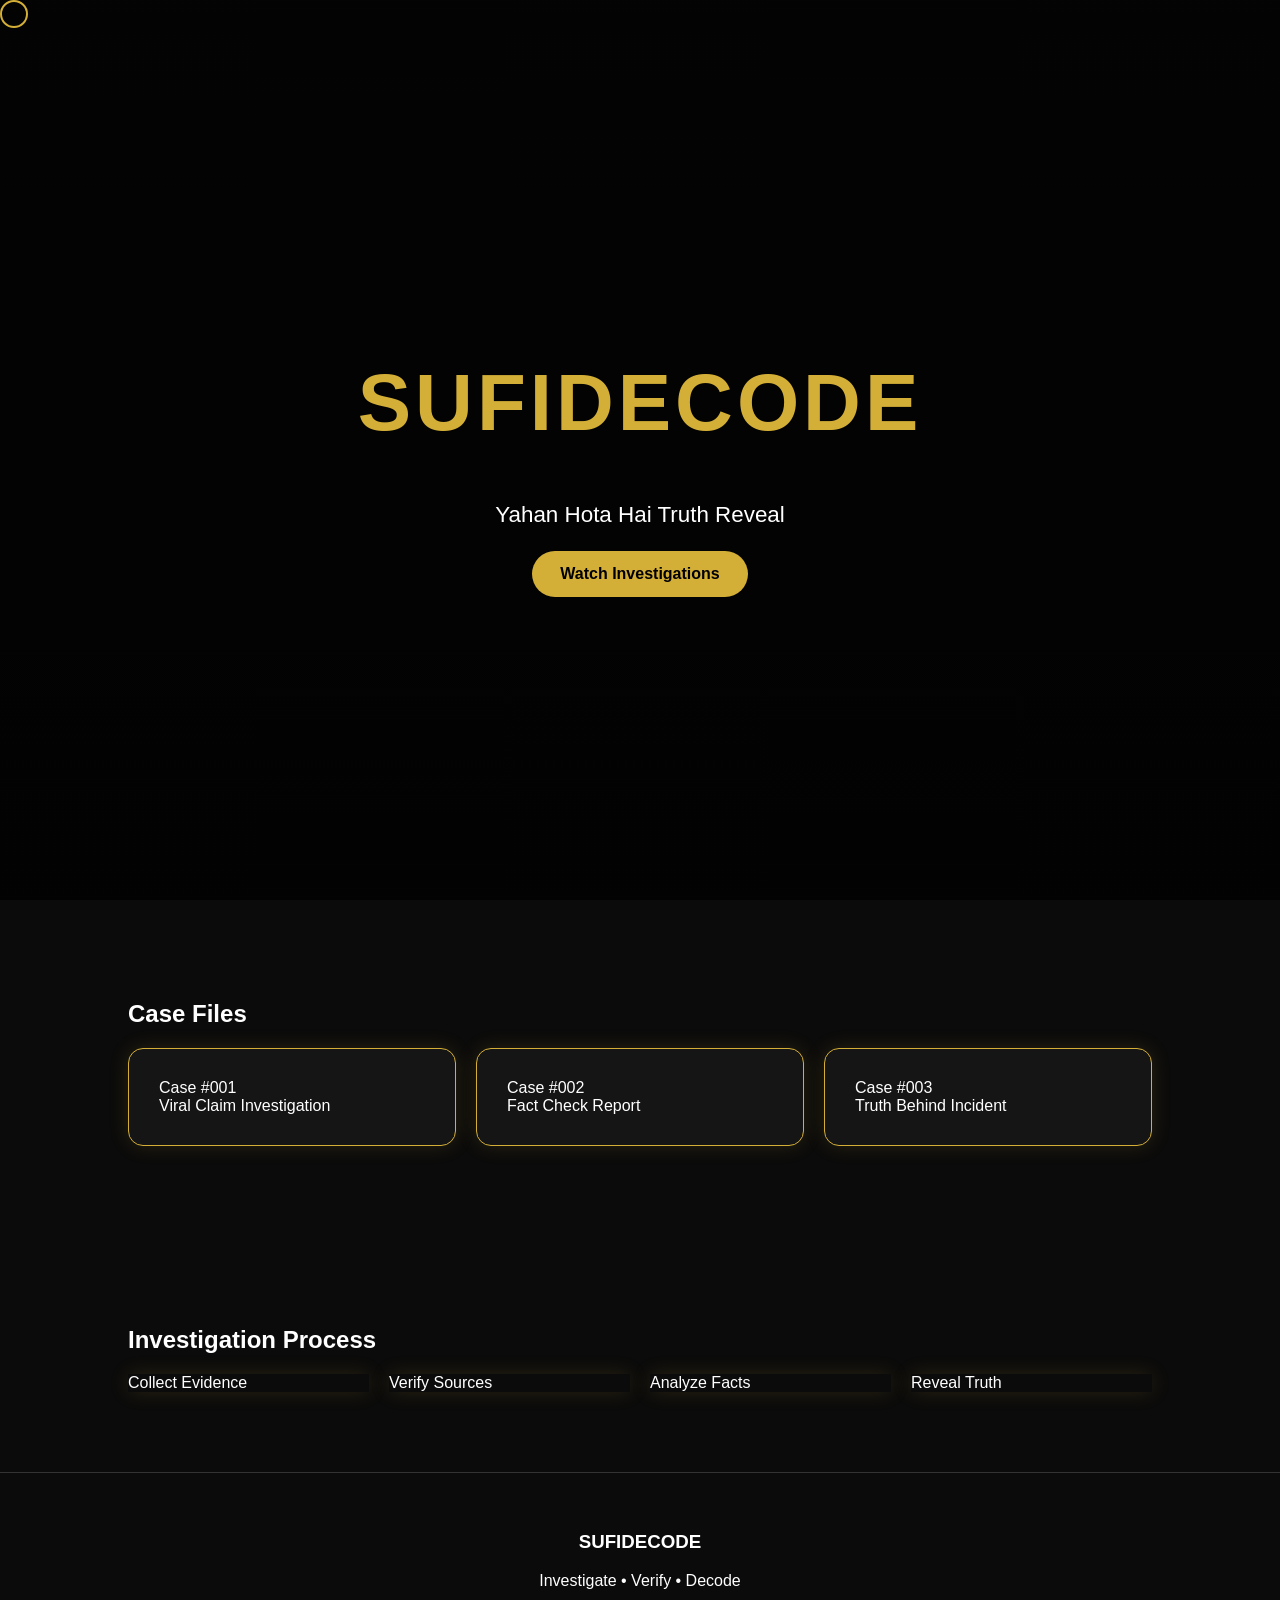
==== index.html @ 039d51c9 "Rename index-1.html to index.html" ====
<!DOCTYPE html>
<html lang="en">
<head>
<meta charset="UTF-8">
<meta name="viewport" content="width=device-width, initial-scale=1.0">
<title>SufiDecode | Truth Reveal</title>
<link rel="stylesheet" href="style.css">
</head>
<body>

<div class="cursor"></div>

<header class="hero">
  <div class="overlay"></div>
  <div class="hero-content">
    <h1>SUFIDECODE</h1>
    <p>Yahan Hota Hai Truth Reveal</p>
    <a href="https://www.youtube.com/@sufidecode" target="_blank" class="btn">Watch Investigations</a>
  </div>
</header>

<section class="cases">
  <h2>Case Files</h2>
  <div class="grid">
    <div class="card">Case #001<br>Viral Claim Investigation</div>
    <div class="card">Case #002<br>Fact Check Report</div>
    <div class="card">Case #003<br>Truth Behind Incident</div>
  </div>
</section>

<section class="process">
  <h2>Investigation Process</h2>
  <div class="steps">
    <div>Collect Evidence</div>
    <div>Verify Sources</div>
    <div>Analyze Facts</div>
    <div>Reveal Truth</div>
  </div>
</section>

<footer>
  <h3>SUFIDECODE</h3>
  <p>Investigate • Verify • Decode</p>
</footer>

<script src="script.js"></script>
</body>
</html>
---- style.css ----
body{
margin:0;
font-family:Arial,sans-serif;
background:#0b0b0b;
color:white;
overflow-x:hidden;
}
.hero{
height:100vh;
background:linear-gradient(rgba(0,0,0,.7),rgba(0,0,0,.8)),
url('https://images.unsplash.com/photo-1505664194779-8beaceb93744?q=80&w=1600&auto=format&fit=crop') center/cover;
display:flex;
justify-content:center;
align-items:center;
text-align:center;
}
.hero h1{
font-size:5rem;
color:#d4af37;
letter-spacing:4px;
}
.hero p{
font-size:1.4rem;
}
.btn{
display:inline-block;
padding:14px 28px;
background:#d4af37;
color:black;
text-decoration:none;
border-radius:30px;
font-weight:bold;
}
section{padding:80px 10%;}
.grid{
display:grid;
grid-template-columns:repeat(auto-fit,minmax(250px,1fr));
gap:20px;
}
.card{
background:#151515;
padding:30px;
border:1px solid #d4af37;
border-radius:15px;
transition:.3s;
}
.card:hover{
transform:translateY(-8px);
}
.steps{
display:grid;
grid-template-columns:repeat(auto-fit,minmax(180px,1fr));
gap:20px;
}
.steps div,.card{
box-shadow:0 0 20px rgba(212,175,55,.15);
}
footer{
text-align:center;
padding:40px;
border-top:1px solid #333;
}
.cursor{
width:24px;height:24px;
border:2px solid #d4af37;
border-radius:50%;
position:fixed;
pointer-events:none;
z-index:9999;
}
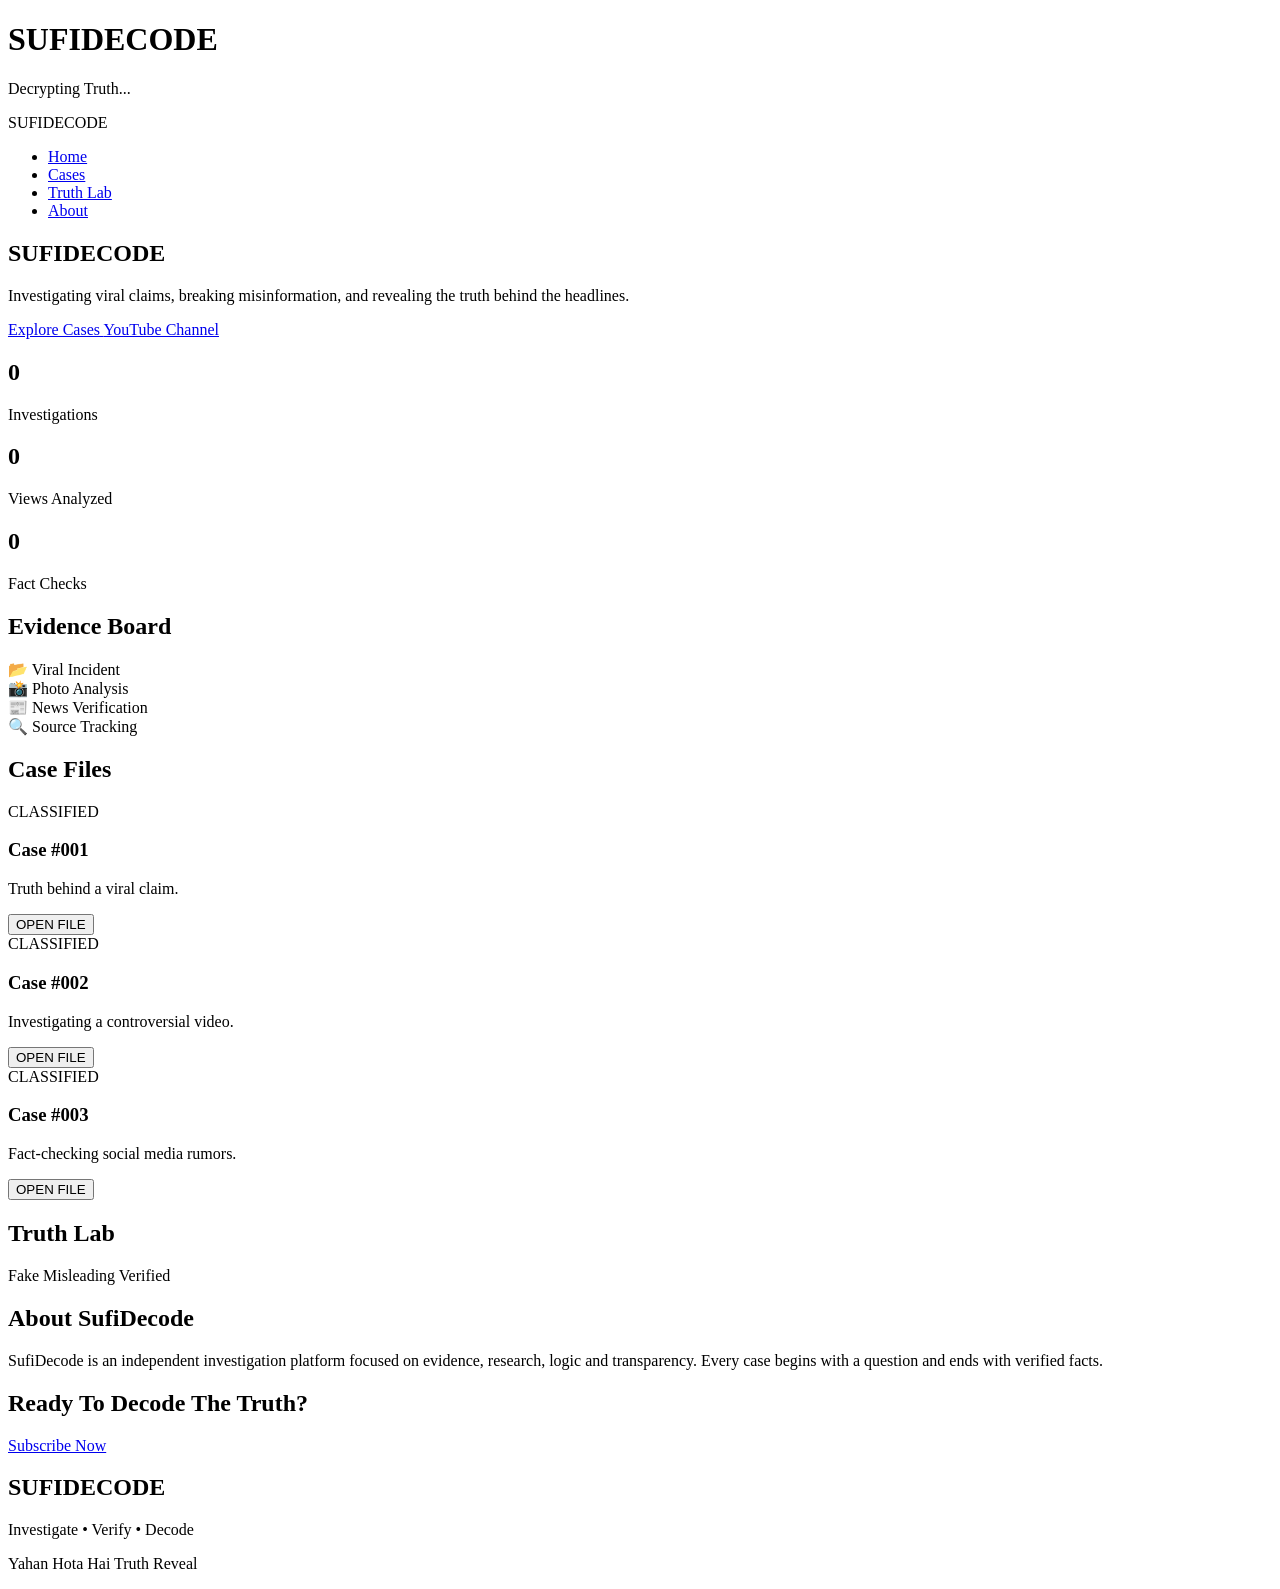
==== commit 4d6d1144: "Create index.html" ====
--- a/index.html
+++ b/index.html
@@ -1,48 +1,343 @@
 <!DOCTYPE html>
 <html lang="en">
+
 <head>
 <meta charset="UTF-8">
 <meta name="viewport" content="width=device-width, initial-scale=1.0">
-<title>SufiDecode | Truth Reveal</title>
+
+<title>SufiDecode | Investigate • Verify • Decode</title>
+
+<meta name="description"
+content="SufiDecode investigates viral claims, incidents and stories through evidence-based analysis.">
+
 <link rel="stylesheet" href="style.css">
+
+<link href="https://fonts.googleapis.com/css2?family=Inter:wght@300;400;500;700;900&display=swap" rel="stylesheet">
+
+<script src="https://cdnjs.cloudflare.com/ajax/libs/gsap/3.12.5/gsap.min.js"></script>
+
 </head>
+
 <body>
 
+<!-- LOADER -->
+
+<div class="loader">
+
+<div class="loader-box">
+
+<h1>SUFIDECODE</h1>
+
+<p>Decrypting Truth...</p>
+
+<div class="loading-bar">
+<div class="loading-fill"></div>
+</div>
+
+</div>
+
+</div>
+
+<!-- CUSTOM CURSOR -->
+
 <div class="cursor"></div>
 
-<header class="hero">
-  <div class="overlay"></div>
-  <div class="hero-content">
-    <h1>SUFIDECODE</h1>
-    <p>Yahan Hota Hai Truth Reveal</p>
-    <a href="https://www.youtube.com/@sufidecode" target="_blank" class="btn">Watch Investigations</a>
-  </div>
-</header>
-
-<section class="cases">
-  <h2>Case Files</h2>
-  <div class="grid">
-    <div class="card">Case #001<br>Viral Claim Investigation</div>
-    <div class="card">Case #002<br>Fact Check Report</div>
-    <div class="card">Case #003<br>Truth Behind Incident</div>
-  </div>
-</section>
-
-<section class="process">
-  <h2>Investigation Process</h2>
-  <div class="steps">
-    <div>Collect Evidence</div>
-    <div>Verify Sources</div>
-    <div>Analyze Facts</div>
-    <div>Reveal Truth</div>
-  </div>
-</section>
+<!-- PARTICLES -->
+
+<div id="particles"></div>
+
+<!-- NAVBAR -->
+
+<nav>
+
+<div class="logo">
+SUFIDECODE
+</div>
+
+<ul>
+
+<li><a href="#home">Home</a></li>
+
+<li><a href="#cases">Cases</a></li>
+
+<li><a href="#truthlab">Truth Lab</a></li>
+
+<li><a href="#about">About</a></li>
+
+</ul>
+
+</nav>
+
+<!-- HERO -->
+
+<section class="hero" id="home">
+
+<div class="hero-overlay"></div>
+
+<div class="hero-content">
+
+<h1 class="hero-title">
+SUFIDECODE
+</h1>
+
+<h2 class="hero-tagline"></h2>
+
+<p class="hero-desc">
+
+Investigating viral claims,
+breaking misinformation,
+and revealing the truth behind the headlines.
+
+</p>
+
+<div class="hero-buttons">
+
+<a href="#cases" class="btn-primary">
+Explore Cases
+</a>
+
+<a href="https://www.youtube.com/@sufidecode"
+target="_blank"
+class="btn-secondary">
+YouTube Channel
+</a>
+
+</div>
+
+</div>
+
+<div class="spotlight"></div>
+
+</section>
+
+<!-- STATS -->
+
+<section class="stats">
+
+<div class="stat-card">
+
+<h2 class="counter" data-target="150">
+0
+</h2>
+
+<p>Investigations</p>
+
+</div>
+
+<div class="stat-card">
+
+<h2 class="counter" data-target="500000">
+0
+</h2>
+
+<p>Views Analyzed</p>
+
+</div>
+
+<div class="stat-card">
+
+<h2 class="counter" data-target="99">
+0
+</h2>
+
+<p>Fact Checks</p>
+
+</div>
+
+</section>
+
+<!-- EVIDENCE BOARD -->
+
+<section class="evidence-board">
+
+<h2 class="section-title">
+Evidence Board
+</h2>
+
+<div class="board">
+
+<div class="evidence-card">
+📂 Viral Incident
+</div>
+
+<div class="evidence-card">
+📸 Photo Analysis
+</div>
+
+<div class="evidence-card">
+📰 News Verification
+</div>
+
+<div class="evidence-card">
+🔍 Source Tracking
+</div>
+
+<div class="line line1"></div>
+<div class="line line2"></div>
+<div class="line line3"></div>
+
+</div>
+
+</section>
+
+<!-- CASE FILES -->
+
+<section id="cases">
+
+<h2 class="section-title">
+Case Files
+</h2>
+
+<div class="case-grid">
+
+<div class="case-card">
+
+<div class="classified">
+CLASSIFIED
+</div>
+
+<h3>Case #001</h3>
+
+<p>
+Truth behind a viral claim.
+</p>
+
+<button>
+OPEN FILE
+</button>
+
+</div>
+
+<div class="case-card">
+
+<div class="classified">
+CLASSIFIED
+</div>
+
+<h3>Case #002</h3>
+
+<p>
+Investigating a controversial video.
+</p>
+
+<button>
+OPEN FILE
+</button>
+
+</div>
+
+<div class="case-card">
+
+<div class="classified">
+CLASSIFIED
+</div>
+
+<h3>Case #003</h3>
+
+<p>
+Fact-checking social media rumors.
+</p>
+
+<button>
+OPEN FILE
+</button>
+
+</div>
+
+</div>
+
+</section>
+
+<!-- TRUTH LAB -->
+
+<section id="truthlab">
+
+<h2 class="section-title">
+Truth Lab
+</h2>
+
+<div class="truth-meter">
+
+<div class="meter">
+
+<div class="meter-fill"></div>
+
+</div>
+
+<div class="labels">
+
+<span>Fake</span>
+
+<span>Misleading</span>
+
+<span>Verified</span>
+
+</div>
+
+</div>
+
+</section>
+
+<!-- ABOUT -->
+
+<section id="about">
+
+<h2 class="section-title">
+About SufiDecode
+</h2>
+
+<p class="about-text">
+
+SufiDecode is an independent investigation platform focused on evidence,
+research, logic and transparency.
+
+Every case begins with a question and ends with verified facts.
+
+</p>
+
+</section>
+
+<!-- CTA -->
+
+<section class="cta">
+
+<h2>
+Ready To Decode The Truth?
+</h2>
+
+<a href="https://www.youtube.com/@sufidecode"
+target="_blank">
+
+Subscribe Now
+
+</a>
+
+</section>
+
+<!-- FOOTER -->
 
 <footer>
-  <h3>SUFIDECODE</h3>
-  <p>Investigate • Verify • Decode</p>
+
+<h2>
+SUFIDECODE
+</h2>
+
+<p>
+
+Investigate • Verify • Decode
+
+</p>
+
+<p>
+
+Yahan Hota Hai Truth Reveal
+
+</p>
+
 </footer>
 
 <script src="script.js"></script>
+
 </body>
-</html>
+
+  </html>
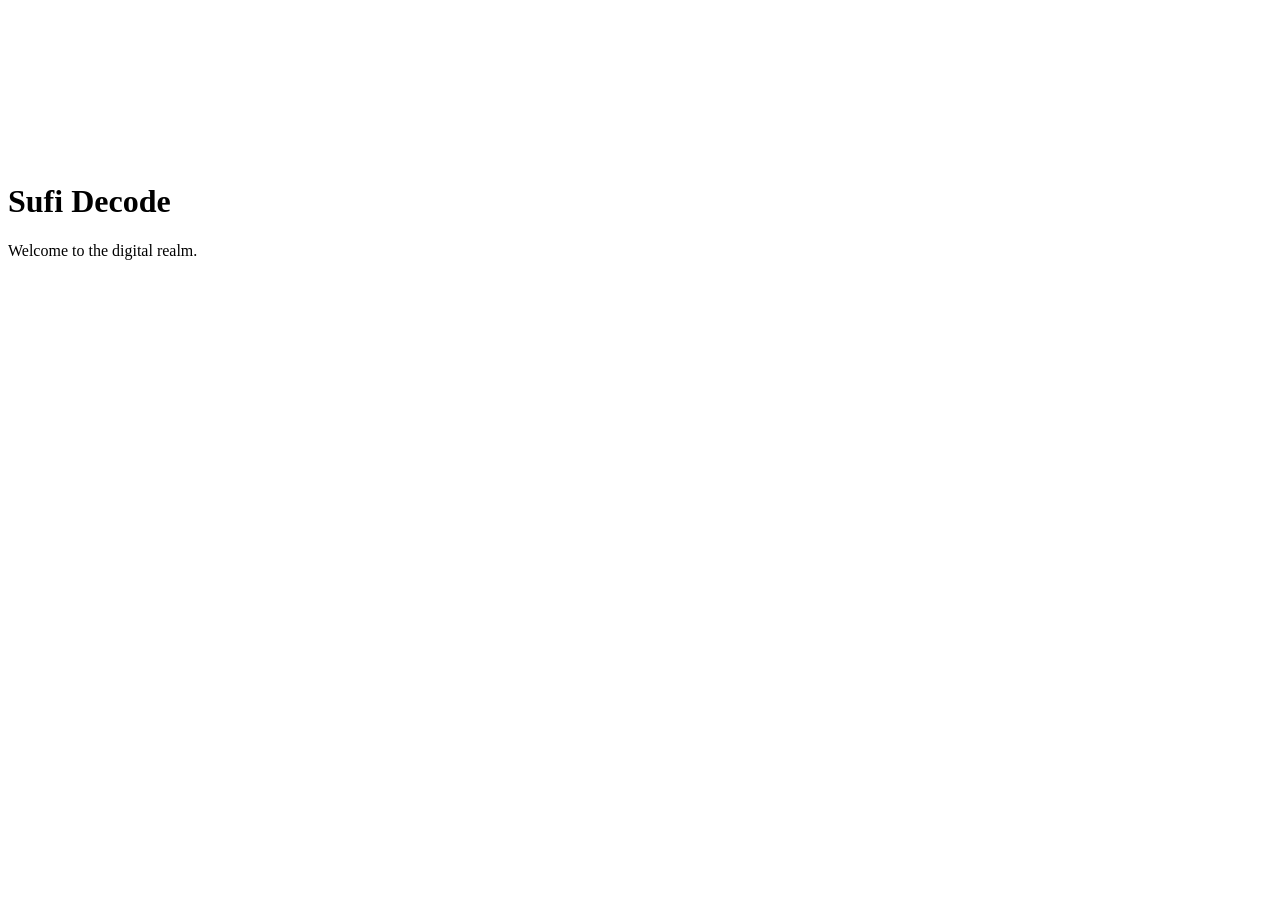
==== commit b21e2de4: "Add initial HTML structure for Sufi Decode" ====
--- a/index.html
+++ b/index.html
@@ -1,343 +1,29 @@
 <!DOCTYPE html>
 <html lang="en">
-
 <head>
-<meta charset="UTF-8">
-<meta name="viewport" content="width=device-width, initial-scale=1.0">
-
-<title>SufiDecode | Investigate • Verify • Decode</title>
-
-<meta name="description"
-content="SufiDecode investigates viral claims, incidents and stories through evidence-based analysis.">
-
-<link rel="stylesheet" href="style.css">
-
-<link href="https://fonts.googleapis.com/css2?family=Inter:wght@300;400;500;700;900&display=swap" rel="stylesheet">
-
-<script src="https://cdnjs.cloudflare.com/ajax/libs/gsap/3.12.5/gsap.min.js"></script>
-
+    <meta charset="UTF-8">
+    <meta name="viewport" content="width=device-width, initial-scale=1.0">
+    <title>Sufi Decode</title>
+    <link rel="stylesheet" href="style.css">
 </head>
-
 <body>
 
-<!-- LOADER -->
+    <div class="background-container">
+        <iframe 
+            src="https://sketchfab.com/models/34850bfe441642788154c4a8a0bd60e4/embed?autostart=1&ui_controls=0&ui_infos=0&ui_inspector=0&ui_stop=0&ui_watermark=0&background_color=000000" 
+            title="BOT MECHA Warrior" 
+            frameborder="0" 
+            allowfullscreen 
+            mozallowfullscreen="true" 
+            webkitallowfullscreen="true" 
+            allow="autoplay; fullscreen; xr-spatial-tracking">
+        </iframe>
+    </div>
 
-<div class="loader">
-
-<div class="loader-box">
-
-<h1>SUFIDECODE</h1>
-
-<p>Decrypting Truth...</p>
-
-<div class="loading-bar">
-<div class="loading-fill"></div>
-</div>
-
-</div>
-
-</div>
-
-<!-- CUSTOM CURSOR -->
-
-<div class="cursor"></div>
-
-<!-- PARTICLES -->
-
-<div id="particles"></div>
-
-<!-- NAVBAR -->
-
-<nav>
-
-<div class="logo">
-SUFIDECODE
-</div>
-
-<ul>
-
-<li><a href="#home">Home</a></li>
-
-<li><a href="#cases">Cases</a></li>
-
-<li><a href="#truthlab">Truth Lab</a></li>
-
-<li><a href="#about">About</a></li>
-
-</ul>
-
-</nav>
-
-<!-- HERO -->
-
-<section class="hero" id="home">
-
-<div class="hero-overlay"></div>
-
-<div class="hero-content">
-
-<h1 class="hero-title">
-SUFIDECODE
-</h1>
-
-<h2 class="hero-tagline"></h2>
-
-<p class="hero-desc">
-
-Investigating viral claims,
-breaking misinformation,
-and revealing the truth behind the headlines.
-
-</p>
-
-<div class="hero-buttons">
-
-<a href="#cases" class="btn-primary">
-Explore Cases
-</a>
-
-<a href="https://www.youtube.com/@sufidecode"
-target="_blank"
-class="btn-secondary">
-YouTube Channel
-</a>
-
-</div>
-
-</div>
-
-<div class="spotlight"></div>
-
-</section>
-
-<!-- STATS -->
-
-<section class="stats">
-
-<div class="stat-card">
-
-<h2 class="counter" data-target="150">
-0
-</h2>
-
-<p>Investigations</p>
-
-</div>
-
-<div class="stat-card">
-
-<h2 class="counter" data-target="500000">
-0
-</h2>
-
-<p>Views Analyzed</p>
-
-</div>
-
-<div class="stat-card">
-
-<h2 class="counter" data-target="99">
-0
-</h2>
-
-<p>Fact Checks</p>
-
-</div>
-
-</section>
-
-<!-- EVIDENCE BOARD -->
-
-<section class="evidence-board">
-
-<h2 class="section-title">
-Evidence Board
-</h2>
-
-<div class="board">
-
-<div class="evidence-card">
-📂 Viral Incident
-</div>
-
-<div class="evidence-card">
-📸 Photo Analysis
-</div>
-
-<div class="evidence-card">
-📰 News Verification
-</div>
-
-<div class="evidence-card">
-🔍 Source Tracking
-</div>
-
-<div class="line line1"></div>
-<div class="line line2"></div>
-<div class="line line3"></div>
-
-</div>
-
-</section>
-
-<!-- CASE FILES -->
-
-<section id="cases">
-
-<h2 class="section-title">
-Case Files
-</h2>
-
-<div class="case-grid">
-
-<div class="case-card">
-
-<div class="classified">
-CLASSIFIED
-</div>
-
-<h3>Case #001</h3>
-
-<p>
-Truth behind a viral claim.
-</p>
-
-<button>
-OPEN FILE
-</button>
-
-</div>
-
-<div class="case-card">
-
-<div class="classified">
-CLASSIFIED
-</div>
-
-<h3>Case #002</h3>
-
-<p>
-Investigating a controversial video.
-</p>
-
-<button>
-OPEN FILE
-</button>
-
-</div>
-
-<div class="case-card">
-
-<div class="classified">
-CLASSIFIED
-</div>
-
-<h3>Case #003</h3>
-
-<p>
-Fact-checking social media rumors.
-</p>
-
-<button>
-OPEN FILE
-</button>
-
-</div>
-
-</div>
-
-</section>
-
-<!-- TRUTH LAB -->
-
-<section id="truthlab">
-
-<h2 class="section-title">
-Truth Lab
-</h2>
-
-<div class="truth-meter">
-
-<div class="meter">
-
-<div class="meter-fill"></div>
-
-</div>
-
-<div class="labels">
-
-<span>Fake</span>
-
-<span>Misleading</span>
-
-<span>Verified</span>
-
-</div>
-
-</div>
-
-</section>
-
-<!-- ABOUT -->
-
-<section id="about">
-
-<h2 class="section-title">
-About SufiDecode
-</h2>
-
-<p class="about-text">
-
-SufiDecode is an independent investigation platform focused on evidence,
-research, logic and transparency.
-
-Every case begins with a question and ends with verified facts.
-
-</p>
-
-</section>
-
-<!-- CTA -->
-
-<section class="cta">
-
-<h2>
-Ready To Decode The Truth?
-</h2>
-
-<a href="https://www.youtube.com/@sufidecode"
-target="_blank">
-
-Subscribe Now
-
-</a>
-
-</section>
-
-<!-- FOOTER -->
-
-<footer>
-
-<h2>
-SUFIDECODE
-</h2>
-
-<p>
-
-Investigate • Verify • Decode
-
-</p>
-
-<p>
-
-Yahan Hota Hai Truth Reveal
-
-</p>
-
-</footer>
-
-<script src="script.js"></script>
+    <main class="content">
+        <h1>Sufi Decode</h1>
+        <p>Welcome to the digital realm.</p>
+    </main>
 
 </body>
-
-  </html>
+</html>
